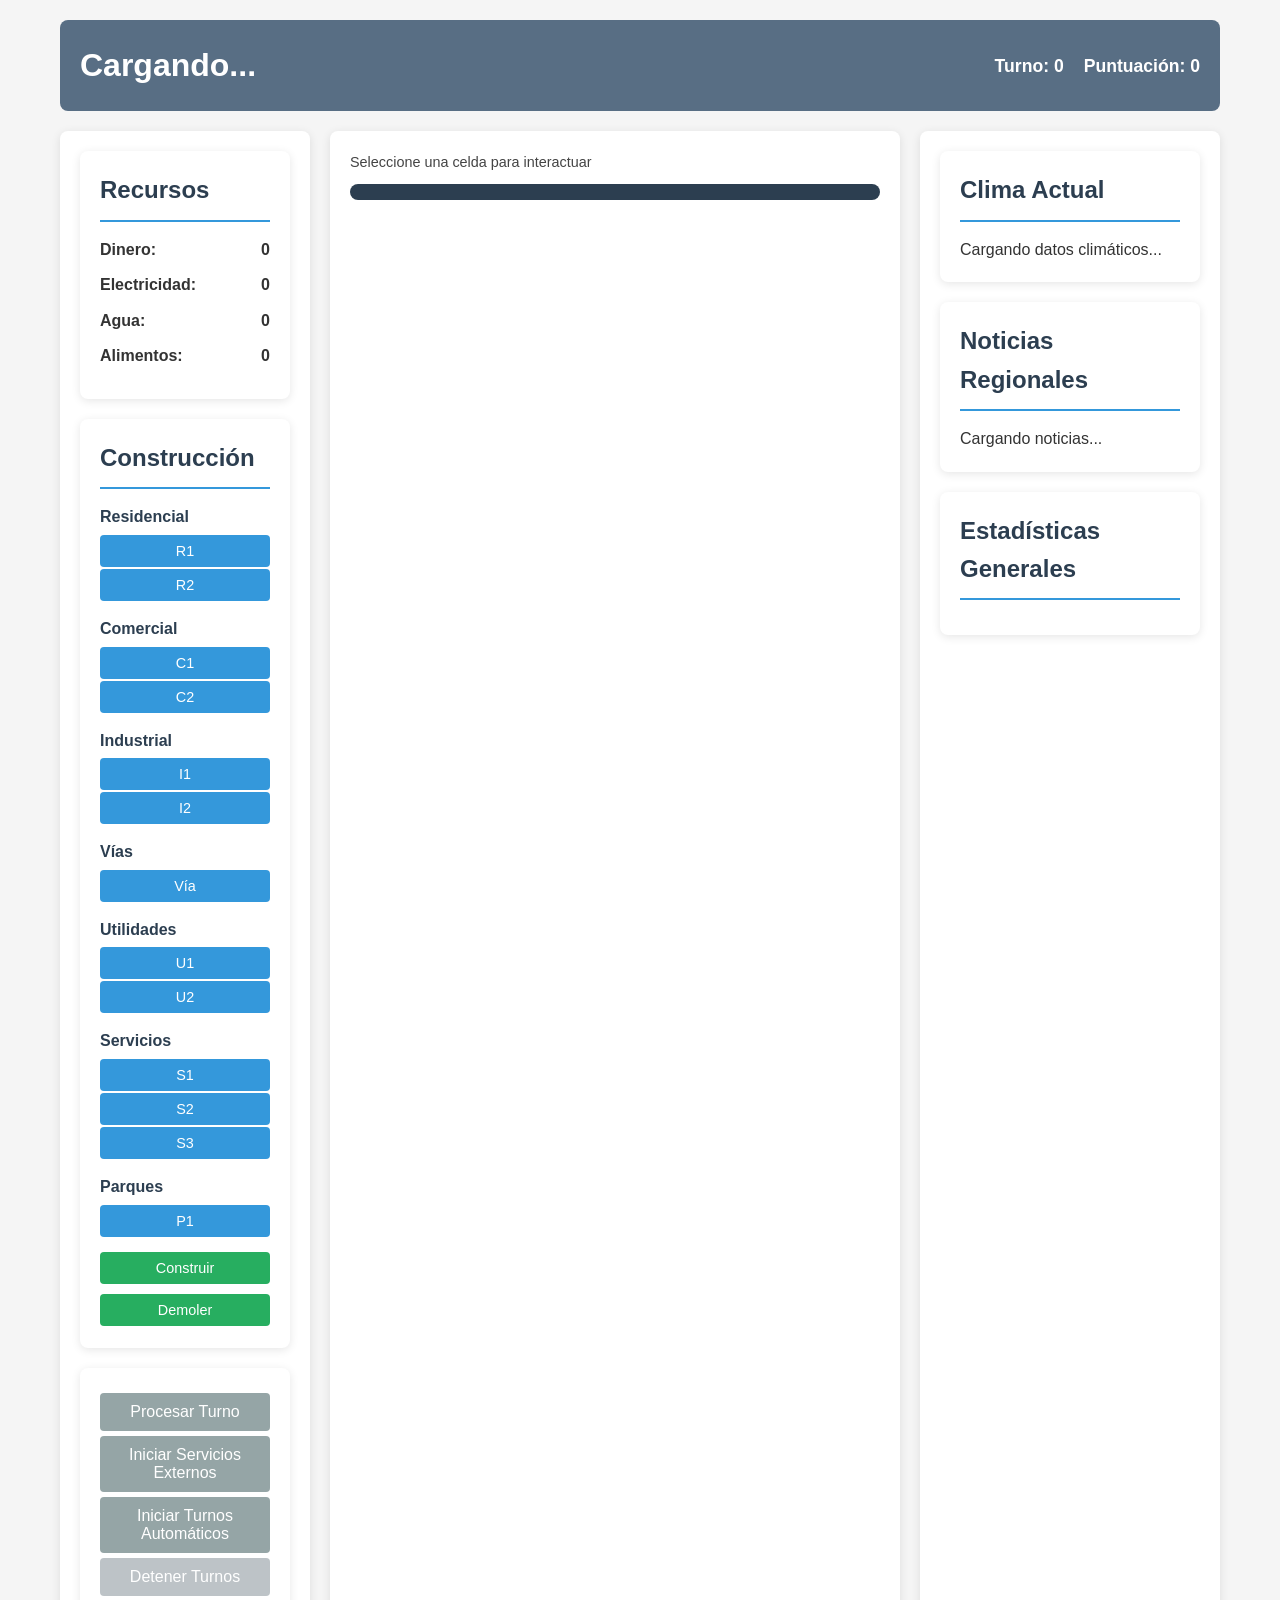
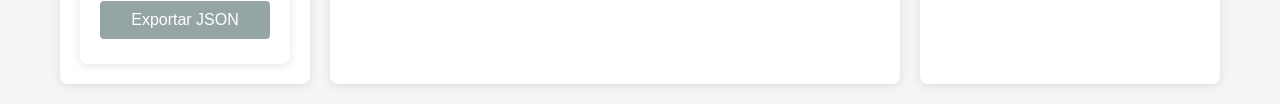
==== presentacion/vistas/index.html @ 26e62f11 "Estructura dde html" ====
<!DOCTYPE html>
<html lang="es">
<head>
    <meta charset="UTF-8">
    <meta name="viewport" content="width=device-width, initial-scale=1.0">
    <title>Simulador de Ciudad</title>
    <link rel="stylesheet" href="../estilos/estilos.css">
</head>
<body>
    <div class="container">
        <header>
            <h1 id="nombre-ciudad">Cargando...</h1>
            <div class="info-general">
                <span id="turno">Turno: 0</span>
                <span id="puntuacion">Puntuación: 0</span>
            </div>
        </header>

        <main class="game-layout">
            <aside class="sidebar-left">
                <section class="recursos-panel">
                    <h2>Recursos</h2>
                    <div id="recursos-contenido">
                        <div class="recurso">
                            <span>Dinero:</span>
                            <span id="dinero">0</span>
                        </div>
                        <div class="recurso">
                            <span>Electricidad:</span>
                            <span id="electricidad">0</span>
                        </div>
                        <div class="recurso">
                            <span>Agua:</span>
                            <span id="agua">0</span>
                        </div>
                        <div class="recurso">
                            <span>Alimentos:</span>
                            <span id="alimentos">0</span>
                        </div>
                    </div>
                </section>

                <section class="construccion-menu">
                    <h2>Construcción</h2>
                    <div class="categoria">
                        <h3>Residencial</h3>
                        <button data-tipo="R1">R1</button>
                        <button data-tipo="R2">R2</button>
                    </div>
                    <div class="categoria">
                        <h3>Comercial</h3>
                        <button data-tipo="C1">C1</button>
                        <button data-tipo="C2">C2</button>
                    </div>
                    <div class="categoria">
                        <h3>Industrial</h3>
                        <button data-tipo="I1">I1</button>
                        <button data-tipo="I2">I2</button>
                    </div>
                    <div class="categoria">
                        <h3>Vías</h3>
                        <button data-tipo="r">Vía</button>
                    </div>
                    <div class="categoria">
                        <h3>Utilidades</h3>
                        <button data-tipo="U1">U1</button>
                        <button data-tipo="U2">U2</button>
                    </div>
                    <div class="categoria">
                        <h3>Servicios</h3>
                        <button data-tipo="S1">S1</button>
                        <button data-tipo="S2">S2</button>
                        <button data-tipo="S3">S3</button>
                    </div>
                    <div class="categoria">
                        <h3>Parques</h3>
                        <button data-tipo="P1">P1</button>
                    </div>
                    <button id="boton-construir">Construir</button>
                    <button id="boton-demoler">Demoler</button>
                </section>

                <section class="controles">
                    <button id="procesar-turno">Procesar Turno</button>
                    <button id="iniciar-servicios">Iniciar Servicios Externos</button>
                    <button id="boton-iniciar-turnos">Iniciar Turnos Automáticos</button>
                    <button id="boton-detener-turnos" disabled>Detener Turnos</button>
                    <button id="boton-exportar">Exportar JSON</button>
                </section>
            </aside>

            <section class="mapa-central">
                <div id="info-celda">Seleccione una celda para interactuar</div>
                <div id="grid-container"></div>
            </section>

            <aside class="sidebar-right">
                <section class="clima-widget">
                    <h2>Clima Actual</h2>
                    <div id="clima-contenido">
                        <p>Cargando datos climáticos...</p>
                    </div>
                </section>

                <section class="noticias-widget">
                    <h2>Noticias Regionales</h2>
                    <div id="noticias-contenido">
                        <p>Cargando noticias...</p>
                    </div>
                </section>

                <section class="estadisticas-widget">
                    <h2>Estadísticas Generales</h2>
                    <div id="estadisticas-contenido">
                        <!-- Se llenará dinámicamente -->
                    </div>
                </section>
            </aside>
        </main>
    </div>

    <script type="module" src="../negocio/app.js"></script>
</body>
</html>
---- presentacion/estilos/estilos.css ----
/* Estilos básicos para la interfaz de la simulación de ciudad */

* {
    margin: 0;
    padding: 0;
    box-sizing: border-box;
}

body {
    font-family: 'Segoe UI', Tahoma, Geneva, Verdana, sans-serif;
    background-color: #f5f5f5;
    color: #333;
    line-height: 1.6;
}

.container {
    max-width: 1200px;
    margin: 0 auto;
    padding: 20px;
}

header {
    background-color: #586e84;
    color: white;
    padding: 20px;
    border-radius: 8px;
    margin-bottom: 20px;
    display: flex;
    justify-content: space-between;
    align-items: center;
}

header h1 {
    font-size: 2em;
}

.info-general {
    display: flex;
    gap: 20px;
}

.info-general span {
    font-size: 1.1em;
    font-weight: bold;
}

.game-layout {
    display: grid;
    grid-template-columns: 250px 1fr 300px;
    gap: 20px;
}

.panel-principal {
    display: grid;
    grid-template-columns: 1fr 1fr;
    gap: 20px;
}

section {
    background-color: white;
    padding: 20px;
    border-radius: 8px;
    box-shadow: 0 2px 10px rgba(0,0,0,0.1);
}

h2 {
    color: #2c3e50;
    margin-bottom: 15px;
    border-bottom: 2px solid #3498db;
    padding-bottom: 10px;
}

.estadisticas, .clima {
    height: fit-content;
}

.noticias {
    grid-column: 1 / -1;
}

.noticia-item {
    border-bottom: 1px solid #eee;
    padding: 10px 0;
    margin-bottom: 10px;
}

.noticia-item:last-child {
    border-bottom: none;
    margin-bottom: 0;
}

.noticia-item h3 {
    color: #2c3e50;
    margin-bottom: 5px;
}

.noticia-item p {
    color: #666;
    font-size: 0.9em;
}

.noticia-item a {
    color: #3498db;
    text-decoration: none;
}

.noticia-item a:hover {
    text-decoration: underline;
}

.controles {
    grid-column: 1 / -1;
    text-align: center;
}

button {
    background-color: #3498db;
    color: white;
    border: none;
    padding: 12px 24px;
    border-radius: 5px;
    cursor: pointer;
    font-size: 1em;
    margin: 0 10px;
    transition: background-color 0.3s;
}

button:hover {
    background-color: #2980b9;
}

button:disabled {
    background-color: #bdc3c7;
    cursor: not-allowed;
}

.recurso {
    display: flex;
    justify-content: space-between;
    margin-bottom: 10px;
}

.recurso span:last-child {
    font-weight: bold;
}

@media (max-width: 768px) {
    .panel-principal {
        grid-template-columns: 1fr;
    }

    header {
        flex-direction: column;
        gap: 10px;
        text-align: center;
    }
}

/* ==================== */
/* Mapa y construcción */
/* ==================== */

.mapa {
    background: #fff;
    padding: 16px;
    border-radius: 8px;
    box-shadow: 0 2px 10px rgba(0, 0, 0, 0.08);
}

.mapa-controles {
    display: flex;
    flex-wrap: wrap;
    gap: 10px;
    align-items: center;
    margin-bottom: 12px;
}

.mapa-controles label {
    font-weight: 600;
}

.mapa-controles select,
.mapa-controles button {
    padding: 8px 10px;
    border-radius: 6px;
    border: 1px solid #ccc;
    background: #fff;
    cursor: pointer;
}

.mapa-controles button:hover {
    background: #f0f0f0;
}

#info-celda {
    margin-bottom: 10px;
    color: #444;
    font-size: 0.9rem;
}

#grid-container {
    display: grid;
    gap: 2px;
    background: #2c3e50;
    padding: 8px;
    border-radius: 8px;
    overflow: auto;
    max-height: 420px;
}

.map-cell {
    width: 24px;
    height: 24px;
    border-radius: 4px;
    cursor: pointer;
    display: flex;
    justify-content: center;
    align-items: center;
    font-size: 0.6rem;
    color: #fff;
    user-select: none;
}

.map-cell--selected {
    outline: 2px solid #ffeb3b;
    box-shadow: 0 0 0 2px rgba(255, 235, 59, 0.6);
}

.map-cell--g { background: #81c784; }
.map-cell--r { background: #757575; }
.map-cell--R1 { background: #4db6ac; }
.map-cell--R2 { background: #26a69a; }
.map-cell--C1 { background: #42a5f5; }
.map-cell--C2 { background: #1e88e5; }
.map-cell--I1 { background: #ffb74d; }
.map-cell--I2 { background: #fb8c00; }
.map-cell--S1 { background: #ab47bc; }
.map-cell--S2 { background: #8e24aa; }
.map-cell--S3 { background: #7e57c2; }
.map-cell--U1 { background: #29b6f6; }
.map-cell--U2 { background: #26c6da; }
.map-cell--P1 { background: #66bb6a; }

/* ==================== */
/* Nuevo Layout de Juego */
/* ==================== */

.game-layout {
    display: grid;
    grid-template-columns: 250px 1fr 300px;
    gap: 20px;
}

.sidebar-left, .sidebar-right, .mapa-central {
    background-color: white;
    padding: 20px;
    border-radius: 8px;
    box-shadow: 0 2px 10px rgba(0,0,0,0.1);
}

.sidebar-left section, .sidebar-right section {
    margin-bottom: 20px;
}

.sidebar-left section:last-child, .sidebar-right section:last-child {
    margin-bottom: 0;
}

/* Recursos */
.recurso {
    display: flex;
    justify-content: space-between;
    margin-bottom: 10px;
    font-weight: bold;
}

/* Menú de Construcción */
.construccion-menu .categoria {
    margin-bottom: 15px;
}

.construccion-menu .categoria h3 {
    margin-bottom: 5px;
    font-size: 1em;
    color: #2c3e50;
}

.construccion-menu button {
    display: block;
    width: 100%;
    margin: 2px 0;
    padding: 8px;
    background: #3498db;
    color: white;
    border: none;
    border-radius: 4px;
    cursor: pointer;
    font-size: 0.9em;
}

.construccion-menu button:hover {
    background: #2980b9;
}

.construccion-menu #boton-construir, .construccion-menu #boton-demoler {
    margin-top: 10px;
    background: #27ae60;
}

.construccion-menu #boton-construir:hover, .construccion-menu #boton-demoler:hover {
    background: #229954;
}

/* Controles */
.controles button {
    display: block;
    width: 100%;
    margin: 5px 0;
    padding: 10px;
    background: #95a5a6;
    color: white;
    border: none;
    border-radius: 4px;
    cursor: pointer;
}

.controles button:hover {
    background: #7f8c8d;
}

.controles button:disabled {
    background: #bdc3c7;
    cursor: not-allowed;
}
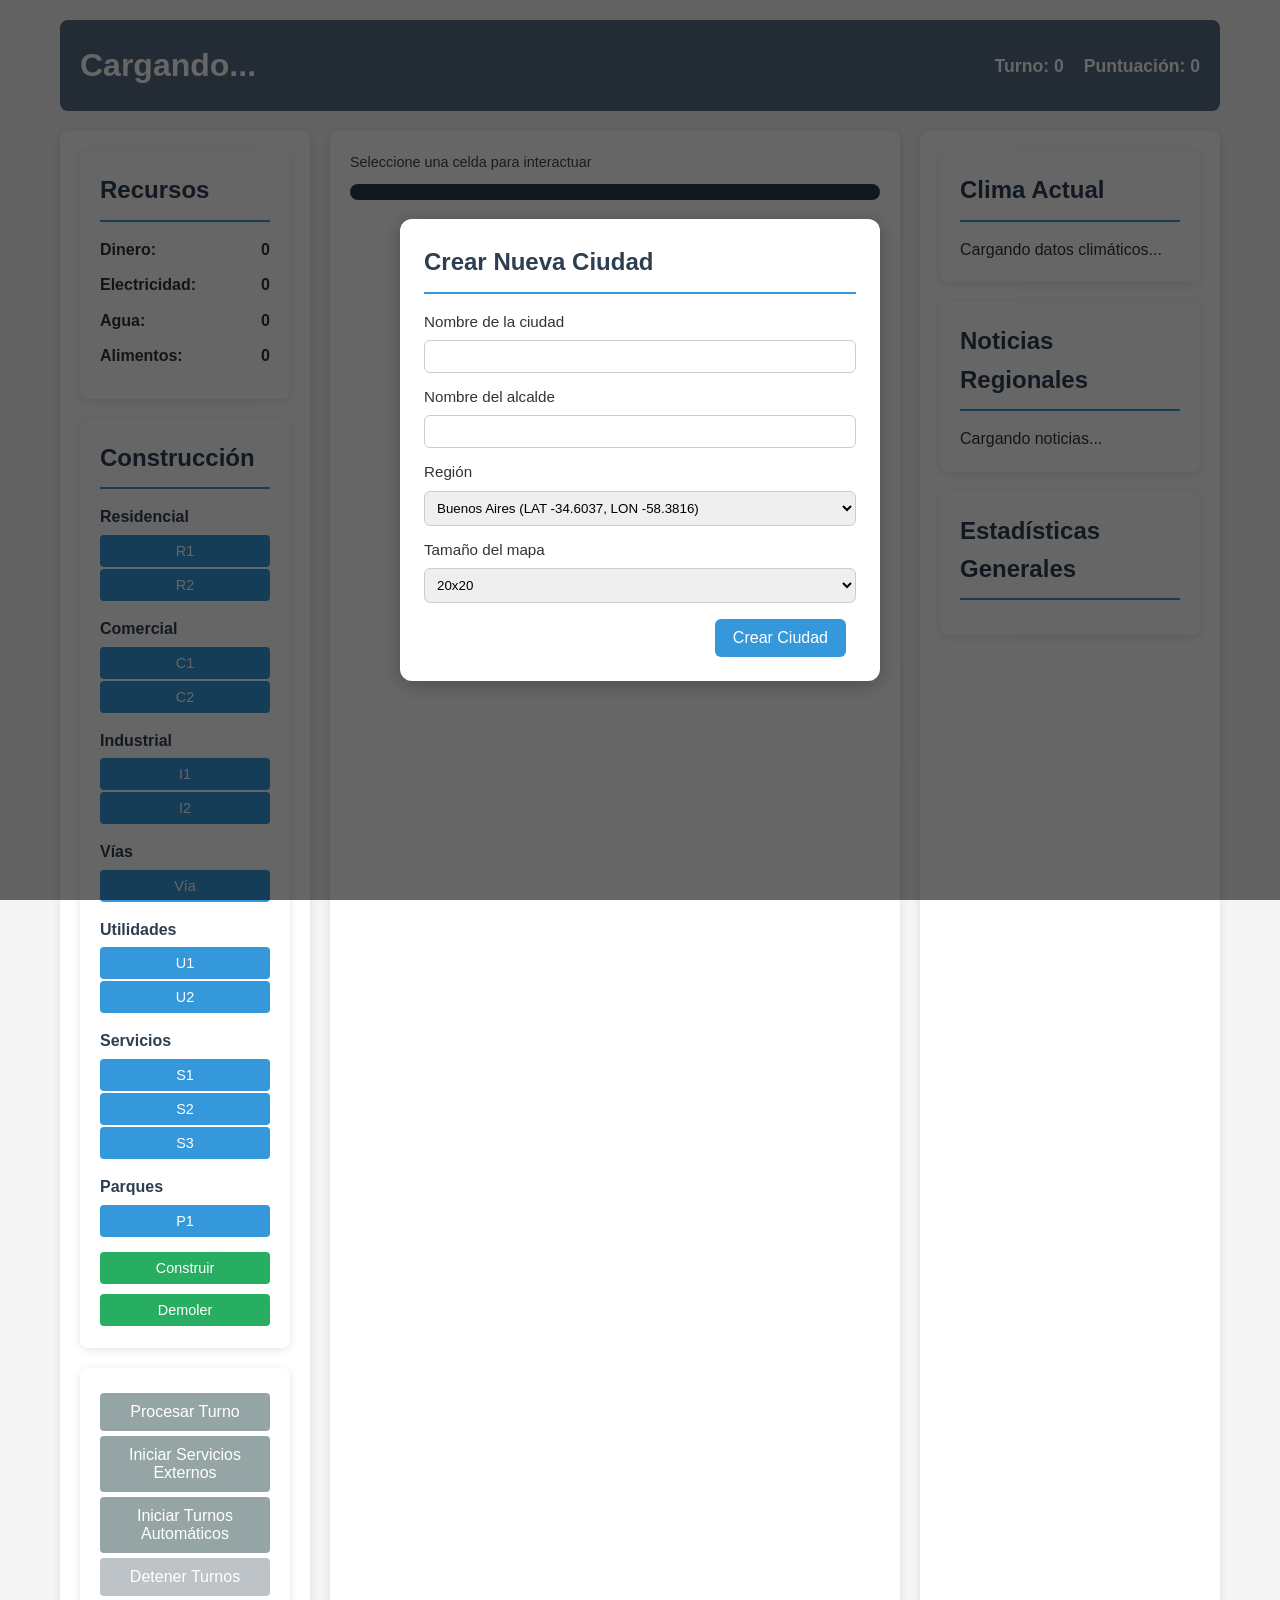
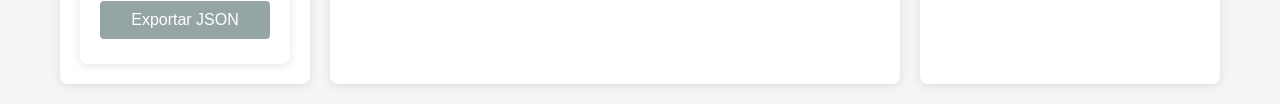
==== commit c0f21c57: "implementar vista principal, controlador de UI y creación de ciudad (modal)" ====
--- a/presentacion/vistas/index.html
+++ b/presentacion/vistas/index.html
@@ -8,12 +8,72 @@
 </head>
 <body>
     <div class="container">
+        <div id="new-city-modal" class="modal hidden">
+            <div class="modal-content">
+                <h2>Crear Nueva Ciudad</h2>
+                <form id="new-city-form">
+                    <label>
+                        Nombre de la ciudad
+                        <input id="input-ciudad" type="text" maxlength="50" required />
+                    </label>
+                    <label>
+                        Nombre del alcalde
+                        <input id="input-alcalde" type="text" maxlength="50" required />
+                    </label>
+                    <label>
+                        Región
+                        <select id="input-region" required>
+                            <option value="buenosaires" selected>Buenos Aires (LAT -34.6037, LON -58.3816)</option>
+                            <option value="mexico">Ciudad de México (LAT 19.4326, LON -99.1332)</option>
+                            <option value="madrid">Madrid (LAT 40.4168, LON -3.7038)</option>
+                            <option value="custom">Personalizada (lat/lon)</option>
+                        </select>
+                    </label>
+                    <div id="region-custom" class="hidden">
+                        <label>
+                            Latitud
+                            <input id="input-lat" type="number" step="0.0001" value="0" />
+                        </label>
+                        <label>
+                            Longitud
+                            <input id="input-lon" type="number" step="0.0001" value="0" />
+                        </label>
+                    </div>
+                    <label>
+                        Tamaño del mapa
+                        <select id="input-tamano" required>
+                            <option value="15">15x15</option>
+                            <option value="16">16x16</option>
+                            <option value="17">17x17</option>
+                            <option value="18">18x18</option>
+                            <option value="19">19x19</option>
+                            <option value="20" selected>20x20</option>
+                            <option value="21">21x21</option>
+                            <option value="22">22x22</option>
+                            <option value="23">23x23</option>
+                            <option value="24">24x24</option>
+                            <option value="25">25x25</option>
+                            <option value="26">26x26</option>
+                            <option value="27">27x27</option>
+                            <option value="28">28x28</option>
+                            <option value="29">29x29</option>
+                            <option value="30">30x30</option>
+                        </select>
+                    </label>
+                    <div class="modal-actions">
+                        <button type="submit">Crear Ciudad</button>
+                    </div>
+                </form>
+            </div>
+        </div>
+
         <header>
             <h1 id="nombre-ciudad">Cargando...</h1>
             <div class="info-general">
                 <span id="turno">Turno: 0</span>
                 <span id="puntuacion">Puntuación: 0</span>
             </div>
+            <button id="toggle-recursos" class="mob-only" type="button">Recursos</button>
         </header>
 
         <main class="game-layout">
@@ -119,6 +179,6 @@
         </main>
     </div>
 
-    <script type="module" src="../negocio/app.js"></script>
+    <script type="module" src="../../negocio/app.js"></script>
 </body>
 </html>
--- a/presentacion/estilos/estilos.css
+++ b/presentacion/estilos/estilos.css
@@ -13,10 +13,80 @@
     line-height: 1.6;
 }
 
+/* Modal de creación de ciudad */
+.modal {
+    position: fixed;
+    inset: 0;
+    background: rgba(0, 0, 0, 0.6);
+    display: flex;
+    align-items: center;
+    justify-content: center;
+    z-index: 2000;
+}
+
+.modal.hidden {
+    display: none;
+}
+
+.modal-content {
+    width: min(480px, 90%);
+    background: white;
+    padding: 24px;
+    border-radius: 12px;
+    box-shadow: 0 4px 20px rgba(0, 0, 0, 0.25);
+}
+
+.modal-content h2 {
+    margin-bottom: 16px;
+    font-size: 1.5rem;
+}
+
+.modal-content label {
+    display: block;
+    margin-bottom: 12px;
+    font-size: 0.95rem;
+}
+
+.modal-content input,
+.modal-content select {
+    width: 100%;
+    margin-top: 6px;
+    padding: 8px;
+    border: 1px solid #ccc;
+    border-radius: 6px;
+}
+
+.modal-actions {
+    display: flex;
+    justify-content: flex-end;
+    margin-top: 16px;
+}
+
+.modal-actions button {
+    padding: 10px 18px;
+    border: none;
+    border-radius: 6px;
+    background: #3498db;
+    color: #fff;
+    cursor: pointer;
+}
+
+.modal-actions button:hover {
+    background: #2980b9;
+}
+
+.hidden {
+    display: none !important;
+}
+
 .container {
     max-width: 1200px;
     margin: 0 auto;
     padding: 20px;
+}
+
+.mob-only {
+    display: none;
 }
 
 header {
@@ -298,6 +368,130 @@
     font-size: 0.9em;
 }
 
+/* ==================== */
+/* Diseño Responsivo */
+/* ==================== */
+
+/* Tablet (768px - 1024px): Layout de dos columnas (Mapa 70%, Sidebar 30%) */
+@media (max-width: 1024px) and (min-width: 769px) {
+    .game-layout {
+        grid-template-columns: 70% 30%;
+    }
+    .sidebar-left {
+        display: none; /* Ocultar sidebar izquierdo en tablet */
+    }
+}
+
+/* Móvil (< 768px): Mapa al 100% de ancho, menús de construcción como pestañas inferiores y panel de recursos colapsable */
+@media (max-width: 768px) {
+    .container {
+        padding: 10px;
+    }
+    header {
+        padding: 10px;
+    }
+
+    /* Botón para mostrar recursos en móvil */
+    .mob-only {
+        display: inline-block;
+        margin-top: 10px;
+        padding: 8px 12px;
+        background: #3498db;
+        color: white;
+        border: none;
+        border-radius: 5px;
+        cursor: pointer;
+        font-size: 0.9em;
+    }
+
+    .game-layout {
+        grid-template-columns: 1fr;
+        gap: 10px;
+    }
+    .sidebar-left, .sidebar-right {
+        display: none; /* Ocultar sidebars en móvil */
+    }
+    .mapa-central {
+        order: 2; /* Mapa en medio */
+    }
+    /* Panel de recursos colapsable en la parte superior */
+    .recursos-panel {
+        position: fixed;
+        top: 0;
+        left: 0;
+        right: 0;
+        background: white;
+        padding: 10px;
+        box-shadow: 0 2px 10px rgba(0,0,0,0.1);
+        z-index: 1000;
+        display: none; /* Por defecto oculto, JS lo mostrará */
+    }
+    .recursos-panel.show {
+        display: block;
+    }
+    /* Menú de construcción como pestañas inferiores */
+    .construccion-menu {
+        position: fixed;
+        bottom: 0;
+        left: 0;
+        right: 0;
+        background: white;
+        padding: 10px;
+        box-shadow: 0 -2px 10px rgba(0,0,0,0.1);
+        z-index: 1000;
+        display: none;
+        flex-wrap: wrap;
+        gap: 5px;
+        transition: transform 0.2s ease, opacity 0.2s ease;
+        opacity: 0;
+        transform: translateY(100%);
+    }
+
+    .construccion-menu.open {
+        display: flex;
+        opacity: 1;
+        transform: translateY(0);
+    }
+
+    .construccion-menu button.selected {
+        border: 2px solid #2c3e50;
+        background: #2c3e50;
+    }
+    .construccion-menu .categoria {
+        flex: 1;
+        min-width: 120px;
+    }
+    .construccion-menu .categoria h3 {
+        display: none; /* Ocultar títulos en móvil */
+    }
+    .construccion-menu button {
+        width: 100%;
+        padding: 6px;
+        font-size: 0.8em;
+    }
+    /* Ajustar mapa para espacio */
+    .mapa-central {
+        margin-top: 60px; /* Espacio para panel recursos */
+        margin-bottom: 100px; /* Espacio para tabs */
+    }
+}
+
+/* ==================== */
+/* Colores Dinámicos para Dinero */
+/* ==================== */
+
+.recurso.dinero-verde span:last-child {
+    color: green;
+}
+
+.recurso.dinero-amarillo span:last-child {
+    color: orange;
+}
+
+.recurso.dinero-rojo span:last-child {
+    color: red;
+}
+
 .construccion-menu button:hover {
     background: #2980b9;
 }
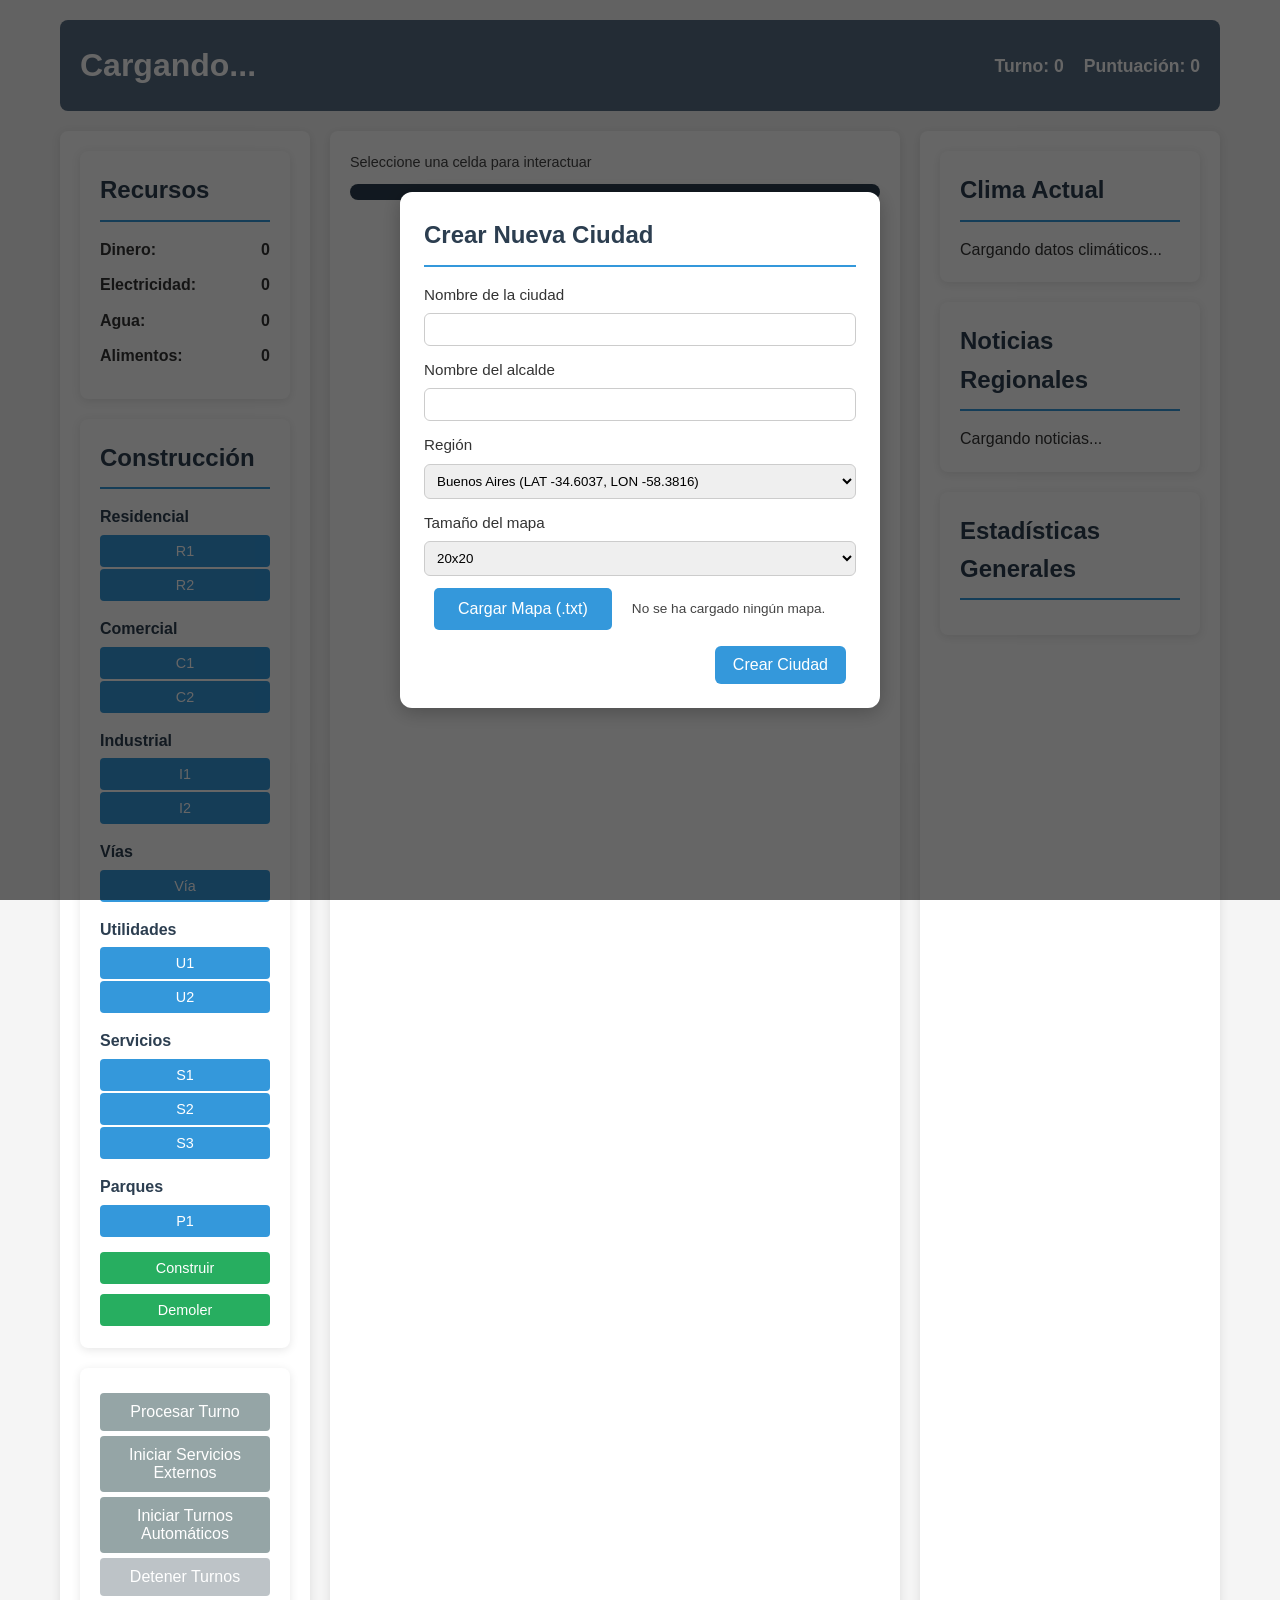
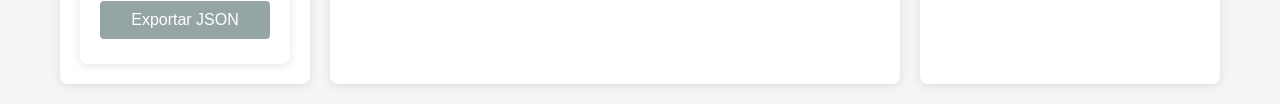
==== commit 65547a94: "validaciones" ====
--- a/presentacion/vistas/index.html
+++ b/presentacion/vistas/index.html
@@ -60,6 +60,11 @@
                             <option value="30">30x30</option>
                         </select>
                     </label>
+                    <div class="mapa-carga">
+                        <button type="button" id="boton-cargar-mapa">Cargar Mapa (.txt)</button>
+                        <input id="input-mapa-archivo" type="file" accept=".txt" style="display:none" />
+                        <div id="estado-mapa" class="estado-mapa">No se ha cargado ningún mapa.</div>
+                    </div>
                     <div class="modal-actions">
                         <button type="submit">Crear Ciudad</button>
                     </div>
--- a/presentacion/estilos/estilos.css
+++ b/presentacion/estilos/estilos.css
@@ -45,6 +45,22 @@
     display: block;
     margin-bottom: 12px;
     font-size: 0.95rem;
+}
+
+.mapa-carga {
+    display: flex;
+    align-items: center;
+    gap: 10px;
+    margin-top: 12px;
+}
+
+.estado-mapa {
+    font-size: 0.85rem;
+    color: #444;
+}
+
+.estado-mapa.error {
+    color: #c0392b;
 }
 
 .modal-content input,
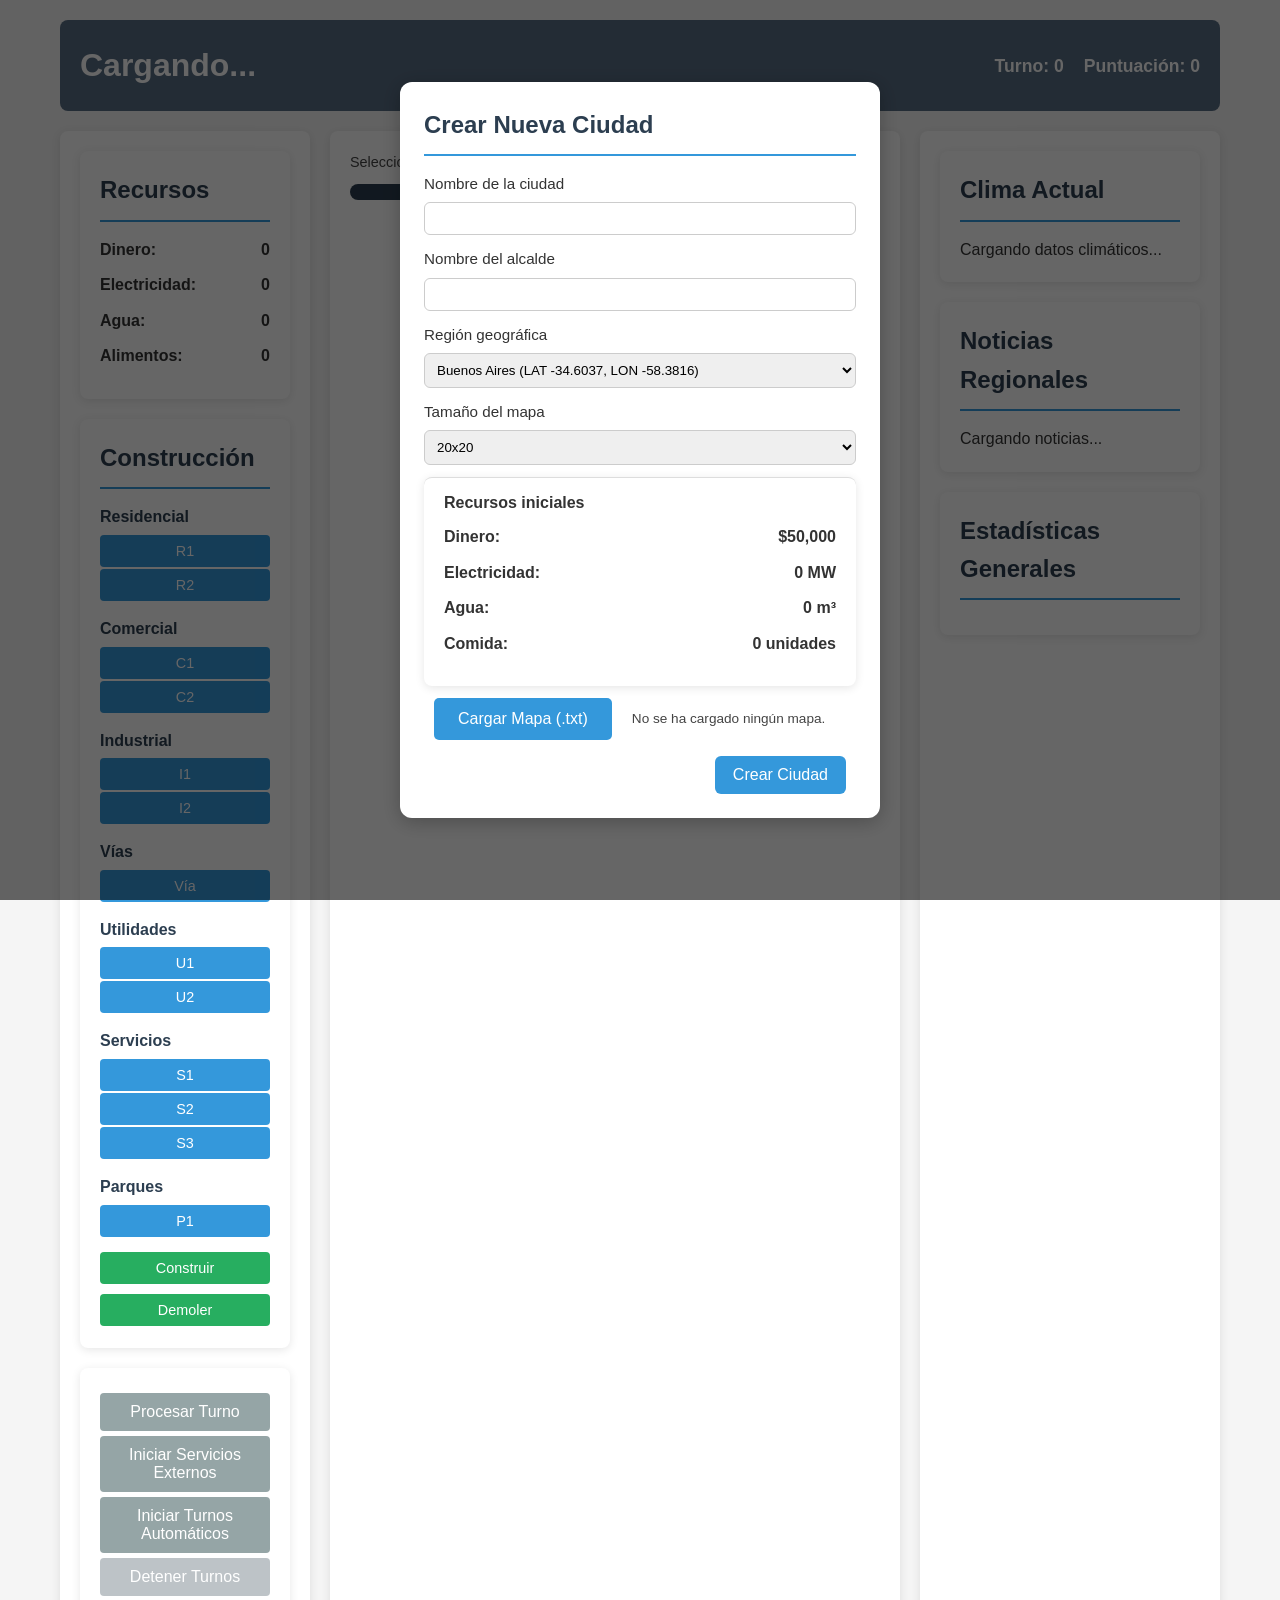
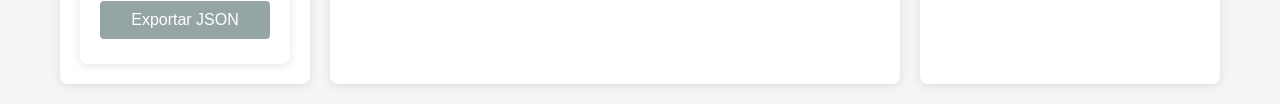
==== commit a61b4c60: "para registrar datos" ====
--- a/presentacion/vistas/index.html
+++ b/presentacion/vistas/index.html
@@ -21,14 +21,36 @@
                         <input id="input-alcalde" type="text" maxlength="50" required />
                     </label>
                     <label>
-                        Región
+                        Región geográfica
                         <select id="input-region" required>
                             <option value="buenosaires" selected>Buenos Aires (LAT -34.6037, LON -58.3816)</option>
                             <option value="mexico">Ciudad de México (LAT 19.4326, LON -99.1332)</option>
                             <option value="madrid">Madrid (LAT 40.4168, LON -3.7038)</option>
-                            <option value="custom">Personalizada (lat/lon)</option>
+                            <option value="colombia">Colombia (seleccionar departamento/municipio)</option>
+                            <option value="custom">Ingresar coordenadas</option>
                         </select>
                     </label>
+
+                    <div id="region-colombia" class="hidden">
+                        <div class="region-grid">
+                            <label>
+                                Departamento
+                                <select id="input-departamento">
+                                    <option value="">Selecciona departamento</option>
+                                    <option value="Cundinamarca">Cundinamarca</option>
+                                    <option value="Antioquia">Antioquia</option>
+                                    <option value="Valle del Cauca">Valle del Cauca</option>
+                                </select>
+                            </label>
+                            <label>
+                                Municipio
+                                <select id="input-municipio">
+                                    <option value="">Selecciona municipio</option>
+                                </select>
+                            </label>
+                        </div>
+                    </div>
+
                     <div id="region-custom" class="hidden">
                         <label>
                             Latitud
@@ -60,6 +82,14 @@
                             <option value="30">30x30</option>
                         </select>
                     </label>
+
+                    <section class="recursos-iniciales">
+                        <h3>Recursos iniciales</h3>
+                        <div class="recurso"><span>Dinero:</span><span>$50,000</span></div>
+                        <div class="recurso"><span>Electricidad:</span><span>0 MW</span></div>
+                        <div class="recurso"><span>Agua:</span><span>0 m³</span></div>
+                        <div class="recurso"><span>Comida:</span><span>0 unidades</span></div>
+                    </section>
                     <div class="mapa-carga">
                         <button type="button" id="boton-cargar-mapa">Cargar Mapa (.txt)</button>
                         <input id="input-mapa-archivo" type="file" accept=".txt" style="display:none" />
--- a/presentacion/estilos/estilos.css
+++ b/presentacion/estilos/estilos.css
@@ -70,6 +70,24 @@
     padding: 8px;
     border: 1px solid #ccc;
     border-radius: 6px;
+}
+
+.region-grid {
+    display: grid;
+    grid-template-columns: 1fr 1fr;
+    gap: 10px;
+    margin-bottom: 12px;
+}
+
+.recursos-iniciales {
+    margin-top: 12px;
+    border-top: 1px solid #ddd;
+    padding-top: 12px;
+}
+
+.recursos-iniciales h3 {
+    font-size: 1rem;
+    margin-bottom: 8px;
 }
 
 .modal-actions {
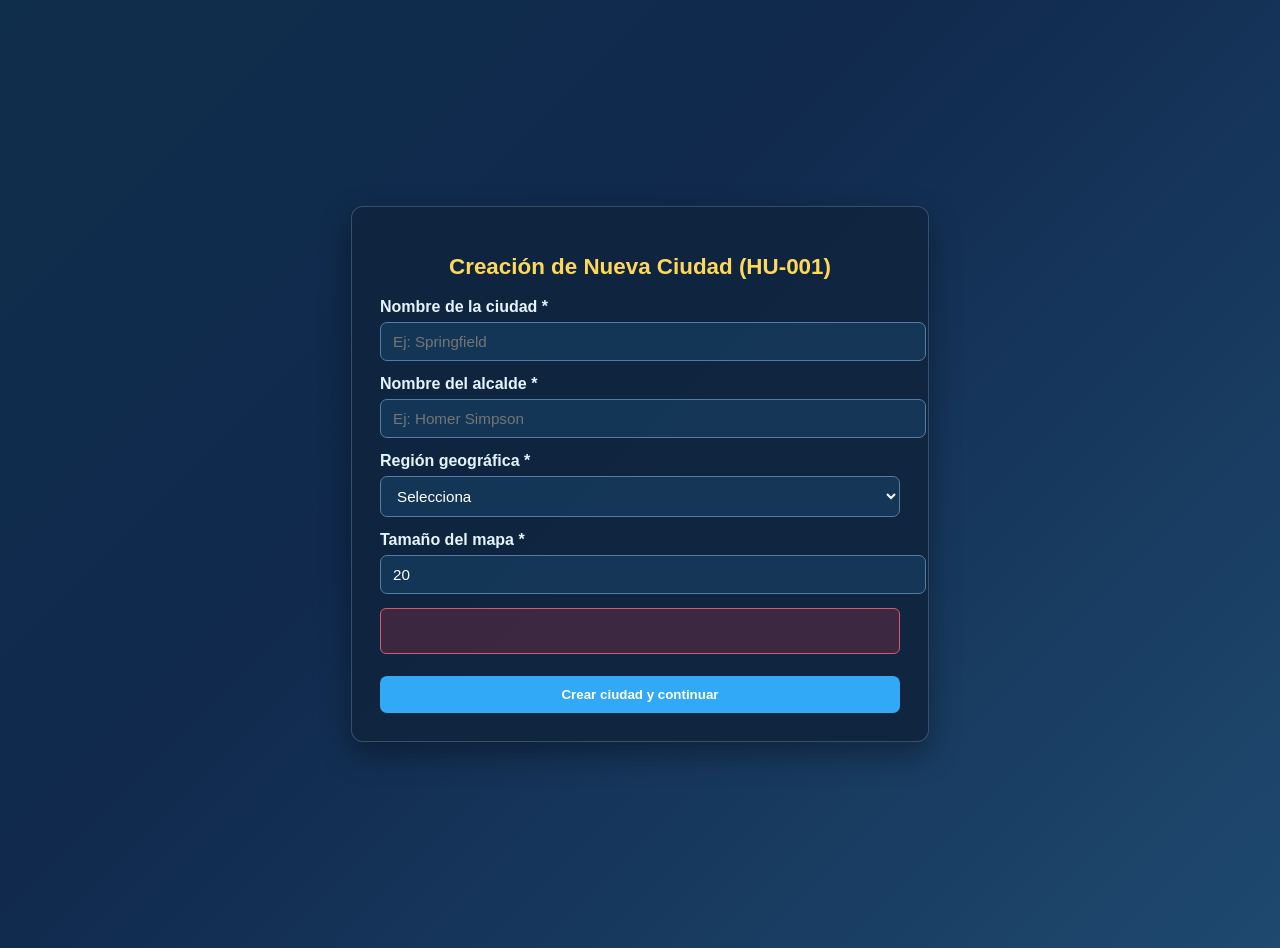
==== commit daf40444: "formulario de configuración inicial" ====
--- a/presentacion/vistas/index.html
+++ b/presentacion/vistas/index.html
@@ -1,219 +1,45 @@
 <!DOCTYPE html>
 <html lang="es">
 <head>
-    <meta charset="UTF-8">
-    <meta name="viewport" content="width=device-width, initial-scale=1.0">
-    <title>Simulador de Ciudad</title>
-    <link rel="stylesheet" href="../estilos/estilos.css">
+    <meta charset="UTF-8" />
+    <meta name="viewport" content="width=device-width, initial-scale=1.0" />
+    <title>Configuración Inicial - Ciudad Virtual</title>
+    <link rel="stylesheet" href="../estilos/setup.css" />
 </head>
 <body>
-    <div class="container">
-        <div id="new-city-modal" class="modal hidden">
-            <div class="modal-content">
-                <h2>Crear Nueva Ciudad</h2>
-                <form id="new-city-form">
-                    <label>
-                        Nombre de la ciudad
-                        <input id="input-ciudad" type="text" maxlength="50" required />
-                    </label>
-                    <label>
-                        Nombre del alcalde
-                        <input id="input-alcalde" type="text" maxlength="50" required />
-                    </label>
-                    <label>
-                        Región geográfica
-                        <select id="input-region" required>
-                            <option value="buenosaires" selected>Buenos Aires (LAT -34.6037, LON -58.3816)</option>
-                            <option value="mexico">Ciudad de México (LAT 19.4326, LON -99.1332)</option>
-                            <option value="madrid">Madrid (LAT 40.4168, LON -3.7038)</option>
-                            <option value="colombia">Colombia (seleccionar departamento/municipio)</option>
-                            <option value="custom">Ingresar coordenadas</option>
-                        </select>
-                    </label>
+    <main class="setup-container">
+        <section class="setup-card">
+            <h1>Creación de Nueva Ciudad (HU-001)</h1>
+            <form id="setup-form">
+                <label>
+                    Nombre de la ciudad *
+                    <input id="nombre-ciudad" type="text" maxlength="50" placeholder="Ej: Springfield" required />
+                </label>
+                <label>
+                    Nombre del alcalde *
+                    <input id="nombre-alcalde" type="text" maxlength="50" placeholder="Ej: Homer Simpson" required />
+                </label>
+                <label>
+                    Región geográfica *
+                    <select id="region" required>
+                        <option value="">Selecciona</option>
+                        <option value="Bogotá">Bogotá</option>
+                        <option value="Medellín">Medellín</option>
+                        <option value="Cali">Cali</option>
+                    </select>
+                </label>
+                <label>
+                    Tamaño del mapa *
+                    <input id="tamano-mapa" type="number" min="15" max="30" value="20" required />
+                </label>
 
-                    <div id="region-colombia" class="hidden">
-                        <div class="region-grid">
-                            <label>
-                                Departamento
-                                <select id="input-departamento">
-                                    <option value="">Selecciona departamento</option>
-                                    <option value="Cundinamarca">Cundinamarca</option>
-                                    <option value="Antioquia">Antioquia</option>
-                                    <option value="Valle del Cauca">Valle del Cauca</option>
-                                </select>
-                            </label>
-                            <label>
-                                Municipio
-                                <select id="input-municipio">
-                                    <option value="">Selecciona municipio</option>
-                                </select>
-                            </label>
-                        </div>
-                    </div>
+                <div class="helper-text" id="error-msg" aria-live="polite"></div>
 
-                    <div id="region-custom" class="hidden">
-                        <label>
-                            Latitud
-                            <input id="input-lat" type="number" step="0.0001" value="0" />
-                        </label>
-                        <label>
-                            Longitud
-                            <input id="input-lon" type="number" step="0.0001" value="0" />
-                        </label>
-                    </div>
-                    <label>
-                        Tamaño del mapa
-                        <select id="input-tamano" required>
-                            <option value="15">15x15</option>
-                            <option value="16">16x16</option>
-                            <option value="17">17x17</option>
-                            <option value="18">18x18</option>
-                            <option value="19">19x19</option>
-                            <option value="20" selected>20x20</option>
-                            <option value="21">21x21</option>
-                            <option value="22">22x22</option>
-                            <option value="23">23x23</option>
-                            <option value="24">24x24</option>
-                            <option value="25">25x25</option>
-                            <option value="26">26x26</option>
-                            <option value="27">27x27</option>
-                            <option value="28">28x28</option>
-                            <option value="29">29x29</option>
-                            <option value="30">30x30</option>
-                        </select>
-                    </label>
+                <button type="submit">Crear ciudad y continuar</button>
+            </form>
+        </section>
+    </main>
 
-                    <section class="recursos-iniciales">
-                        <h3>Recursos iniciales</h3>
-                        <div class="recurso"><span>Dinero:</span><span>$50,000</span></div>
-                        <div class="recurso"><span>Electricidad:</span><span>0 MW</span></div>
-                        <div class="recurso"><span>Agua:</span><span>0 m³</span></div>
-                        <div class="recurso"><span>Comida:</span><span>0 unidades</span></div>
-                    </section>
-                    <div class="mapa-carga">
-                        <button type="button" id="boton-cargar-mapa">Cargar Mapa (.txt)</button>
-                        <input id="input-mapa-archivo" type="file" accept=".txt" style="display:none" />
-                        <div id="estado-mapa" class="estado-mapa">No se ha cargado ningún mapa.</div>
-                    </div>
-                    <div class="modal-actions">
-                        <button type="submit">Crear Ciudad</button>
-                    </div>
-                </form>
-            </div>
-        </div>
-
-        <header>
-            <h1 id="nombre-ciudad">Cargando...</h1>
-            <div class="info-general">
-                <span id="turno">Turno: 0</span>
-                <span id="puntuacion">Puntuación: 0</span>
-            </div>
-            <button id="toggle-recursos" class="mob-only" type="button">Recursos</button>
-        </header>
-
-        <main class="game-layout">
-            <aside class="sidebar-left">
-                <section class="recursos-panel">
-                    <h2>Recursos</h2>
-                    <div id="recursos-contenido">
-                        <div class="recurso">
-                            <span>Dinero:</span>
-                            <span id="dinero">0</span>
-                        </div>
-                        <div class="recurso">
-                            <span>Electricidad:</span>
-                            <span id="electricidad">0</span>
-                        </div>
-                        <div class="recurso">
-                            <span>Agua:</span>
-                            <span id="agua">0</span>
-                        </div>
-                        <div class="recurso">
-                            <span>Alimentos:</span>
-                            <span id="alimentos">0</span>
-                        </div>
-                    </div>
-                </section>
-
-                <section class="construccion-menu">
-                    <h2>Construcción</h2>
-                    <div class="categoria">
-                        <h3>Residencial</h3>
-                        <button data-tipo="R1">R1</button>
-                        <button data-tipo="R2">R2</button>
-                    </div>
-                    <div class="categoria">
-                        <h3>Comercial</h3>
-                        <button data-tipo="C1">C1</button>
-                        <button data-tipo="C2">C2</button>
-                    </div>
-                    <div class="categoria">
-                        <h3>Industrial</h3>
-                        <button data-tipo="I1">I1</button>
-                        <button data-tipo="I2">I2</button>
-                    </div>
-                    <div class="categoria">
-                        <h3>Vías</h3>
-                        <button data-tipo="r">Vía</button>
-                    </div>
-                    <div class="categoria">
-                        <h3>Utilidades</h3>
-                        <button data-tipo="U1">U1</button>
-                        <button data-tipo="U2">U2</button>
-                    </div>
-                    <div class="categoria">
-                        <h3>Servicios</h3>
-                        <button data-tipo="S1">S1</button>
-                        <button data-tipo="S2">S2</button>
-                        <button data-tipo="S3">S3</button>
-                    </div>
-                    <div class="categoria">
-                        <h3>Parques</h3>
-                        <button data-tipo="P1">P1</button>
-                    </div>
-                    <button id="boton-construir">Construir</button>
-                    <button id="boton-demoler">Demoler</button>
-                </section>
-
-                <section class="controles">
-                    <button id="procesar-turno">Procesar Turno</button>
-                    <button id="iniciar-servicios">Iniciar Servicios Externos</button>
-                    <button id="boton-iniciar-turnos">Iniciar Turnos Automáticos</button>
-                    <button id="boton-detener-turnos" disabled>Detener Turnos</button>
-                    <button id="boton-exportar">Exportar JSON</button>
-                </section>
-            </aside>
-
-            <section class="mapa-central">
-                <div id="info-celda">Seleccione una celda para interactuar</div>
-                <div id="grid-container"></div>
-            </section>
-
-            <aside class="sidebar-right">
-                <section class="clima-widget">
-                    <h2>Clima Actual</h2>
-                    <div id="clima-contenido">
-                        <p>Cargando datos climáticos...</p>
-                    </div>
-                </section>
-
-                <section class="noticias-widget">
-                    <h2>Noticias Regionales</h2>
-                    <div id="noticias-contenido">
-                        <p>Cargando noticias...</p>
-                    </div>
-                </section>
-
-                <section class="estadisticas-widget">
-                    <h2>Estadísticas Generales</h2>
-                    <div id="estadisticas-contenido">
-                        <!-- Se llenará dinámicamente -->
-                    </div>
-                </section>
-            </aside>
-        </main>
-    </div>
-
-    <script type="module" src="../../negocio/app.js"></script>
+    <script type="module" src="setupController.js"></script>
 </body>
-</html>+</html>
--- a/presentacion/estilos/setup.css
+++ b/presentacion/estilos/setup.css
@@ -0,0 +1,79 @@
+body {
+    margin: 0;
+    font-family: 'Segoe UI', Tahoma, Geneva, Verdana, sans-serif;
+    background: linear-gradient(135deg, #0f2e4b 0%, #10294d 40%, #1f496f 100%);
+    color: #f8f8f8;
+}
+
+.setup-container {
+    min-height: 100vh;
+    display: flex;
+    justify-content: center;
+    align-items: center;
+    padding: 24px;
+}
+
+.setup-card {
+    width: min(520px, 90%);
+    background: rgba(16, 37, 63, 0.95);
+    border-radius: 12px;
+    box-shadow: 0 12px 30px rgba(0, 0, 0, 0.35);
+    border: 1px solid rgba(177, 211, 234, 0.25);
+    padding: 28px;
+}
+
+.setup-card h1 {
+    font-size: 1.4rem;
+    margin-bottom: 18px;
+    text-align: center;
+    color: #ffd85b;
+}
+
+.setup-card form {
+    display: grid;
+    gap: 14px;
+}
+
+.setup-card label {
+    display: grid;
+    gap: 6px;
+    color: #e5f4ff;
+    font-weight: 600;
+}
+
+.setup-card input,
+.setup-card select {
+    width: 100%;
+    border-radius: 7px;
+    border: 1px solid #507ea6;
+    background: rgba(22, 56, 89, 0.9);
+    color: #fff;
+    padding: 10px 12px;
+    font-size: 0.95rem;
+}
+
+.setup-card button {
+    margin-top: 8px;
+    padding: 11px;
+    border: none;
+    border-radius: 7px;
+    background: #31a9f6;
+    color: white;
+    font-weight: 700;
+    cursor: pointer;
+    transition: all 0.2s ease;
+}
+
+.setup-card button:hover {
+    background: #2091d9;
+}
+
+.helper-text {
+    color: #ffdede;
+    background: rgba(190, 48, 67, 0.25);
+    border: 1px solid #d45a71;
+    border-radius: 6px;
+    padding: 8px;
+    font-size: 0.9rem;
+    min-height: 28px;
+}
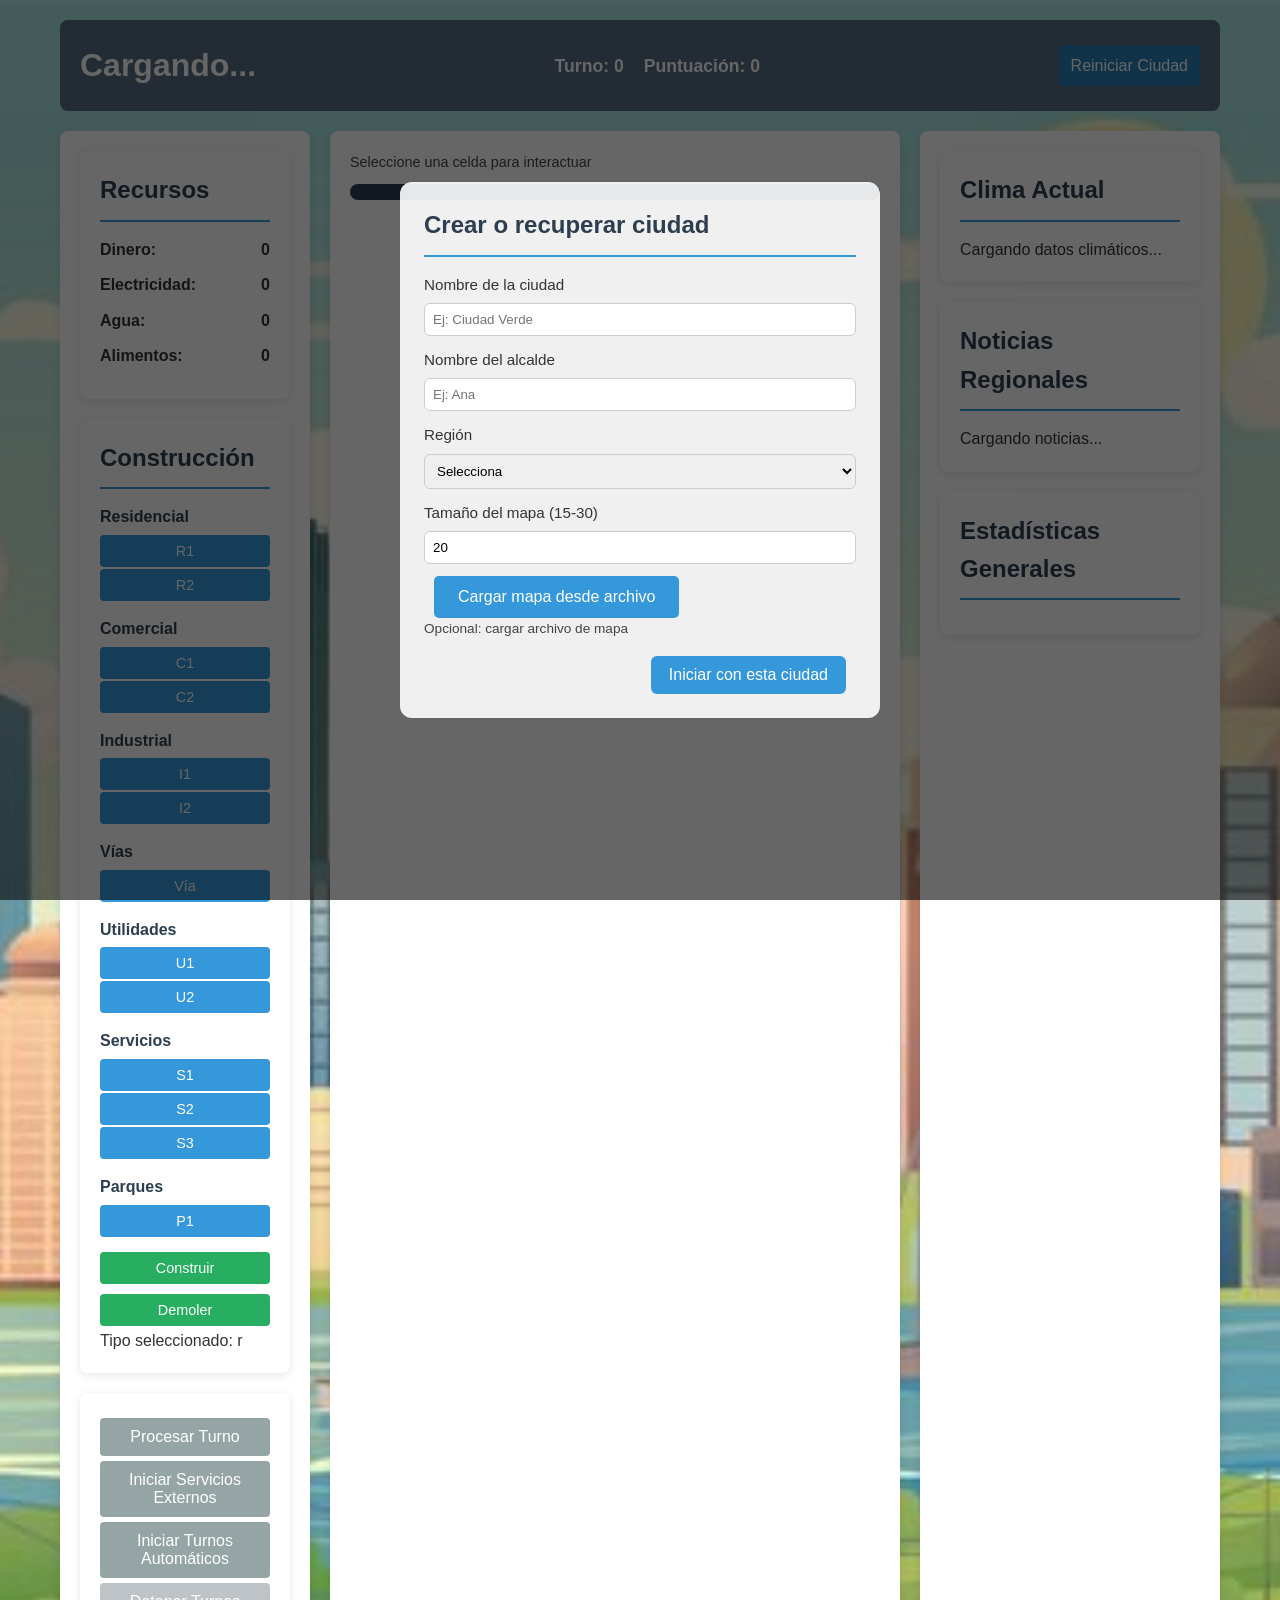
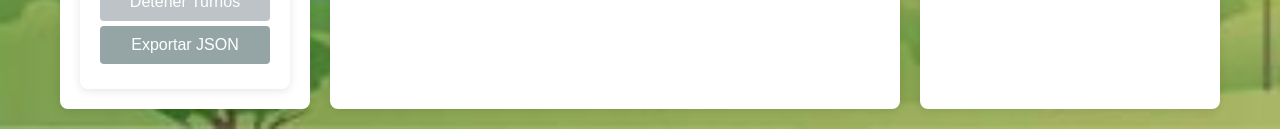
==== commit 6e116361: "construccion en el mapa" ====
--- a/presentacion/vistas/index.html
+++ b/presentacion/vistas/index.html
@@ -40,6 +40,9 @@
         </section>
     </main>
 
-    <script type="module" src="setupController.js"></script>
+    <script>
+        // Página de entrada redirecciona directamente a la versión unificada game.html
+        window.location.replace('game.html');
+    </script>
 </body>
 </html>
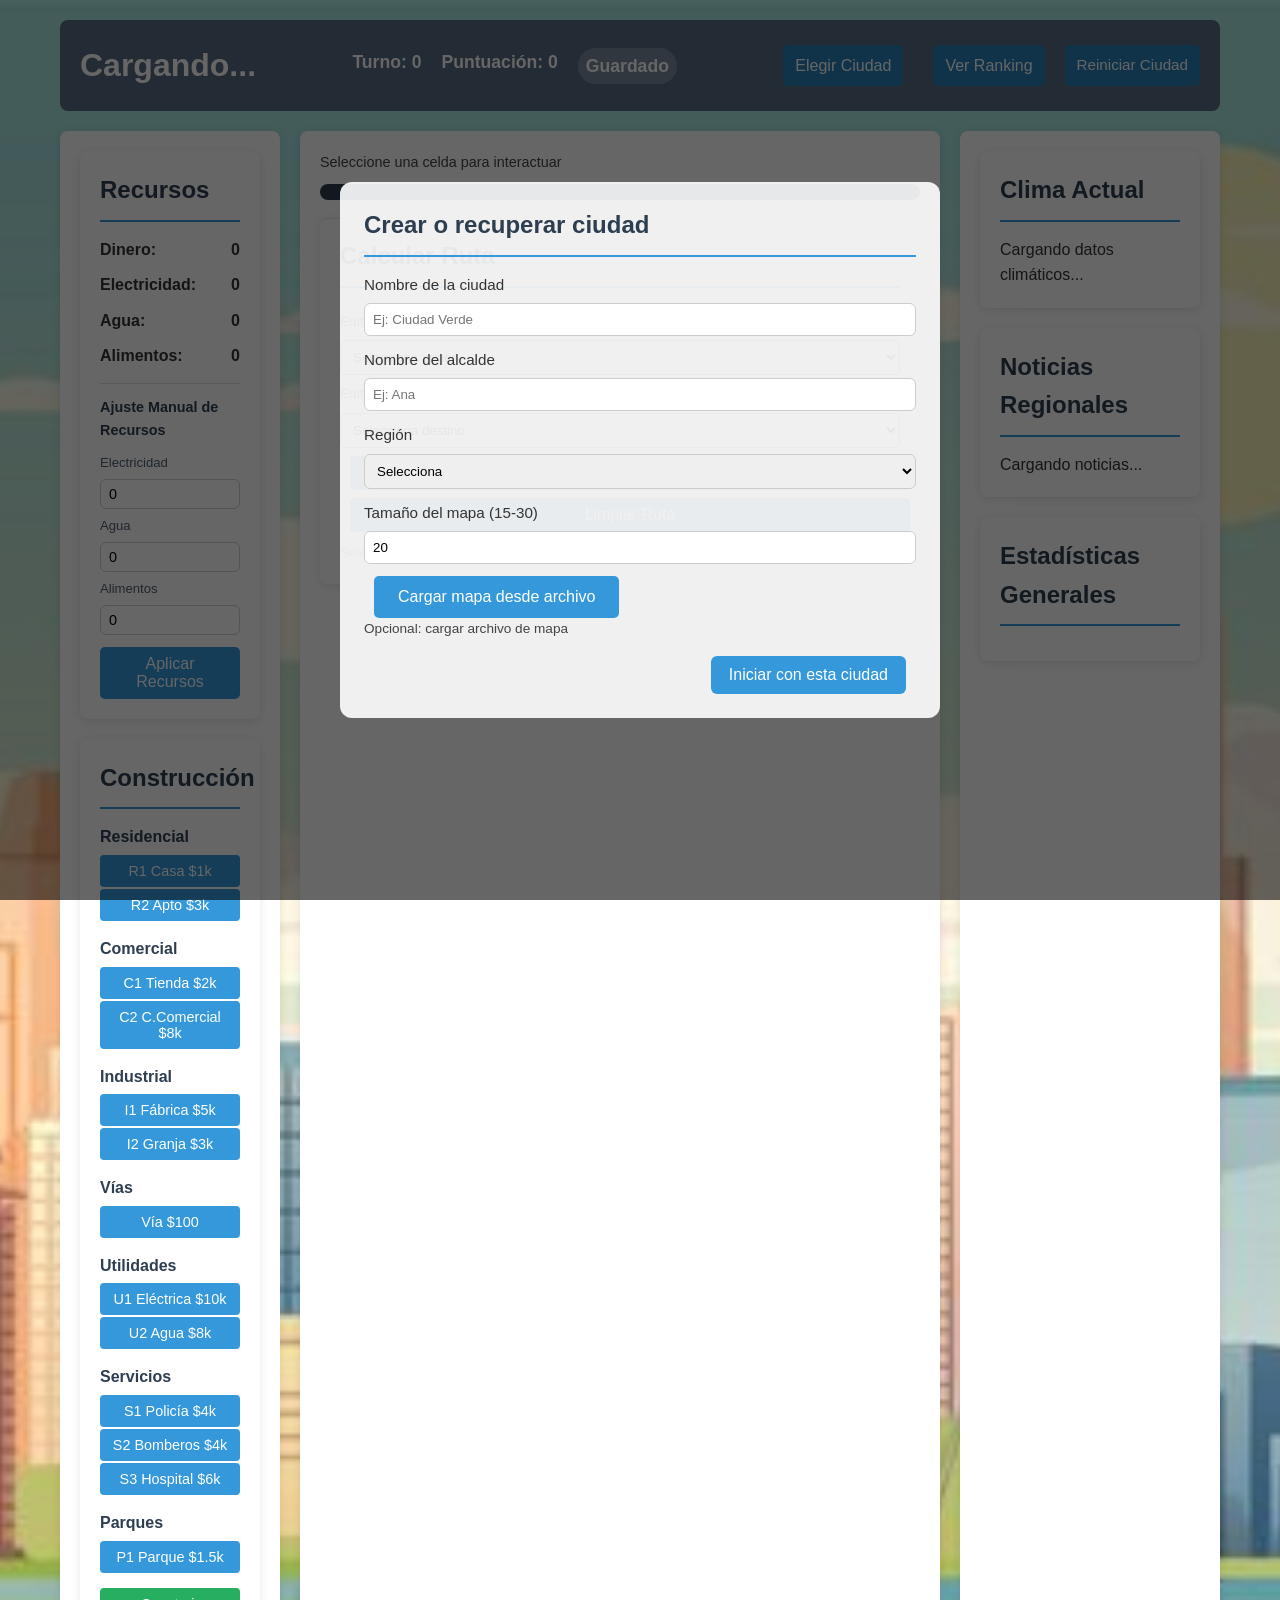
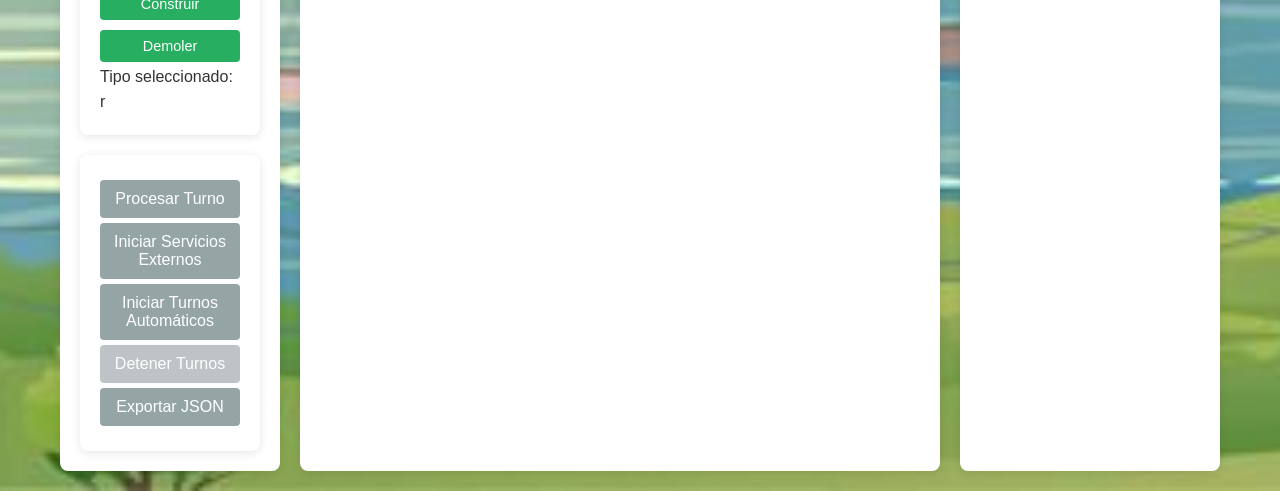
==== commit 07a3a30e: "Revisión exhaustiva del proyecto e historias de usuario" ====
--- a/presentacion/vistas/index.html
+++ b/presentacion/vistas/index.html
@@ -40,9 +40,7 @@
         </section>
     </main>
 
-    <script>
-        // Página de entrada redirecciona directamente a la versión unificada game.html
-        window.location.replace('game.html');
-    </script>
+    <script src="index-redirect.js"></script>
+
 </body>
 </html>
--- a/presentacion/estilos/setup.css
+++ b/presentacion/estilos/setup.css
@@ -77,3 +77,50 @@
     font-size: 0.9rem;
     min-height: 28px;
 }
+
+/* Estilos para crear_ciudad.html */
+.crear-ciudad-container {
+    min-height: 100vh;
+    display: flex;
+    justify-content: center;
+    align-items: center;
+    padding: 24px;
+}
+
+.crear-ciudad-main {
+    width: min(620px, 90%);
+}
+
+.crear-ciudad-modal {
+    background: rgba(15, 45, 75, 0.95);
+    border-radius: 12px;
+    padding: 28px;
+    box-shadow: 0 12px 30px rgba(0, 0, 0, 0.35);
+    border: 1px solid rgba(177, 211, 234, 0.25);
+}
+
+.crear-ciudad-title {
+    color: #ffd85b;
+    text-align: center;
+    margin-bottom: 16px;
+}
+
+.mapa-carga {
+    margin-top: 8px;
+    display: flex;
+    flex-wrap: wrap;
+    gap: 10px;
+    align-items: center;
+}
+
+.input-hidden {
+    display: none;
+}
+
+.modal-actions--spread {
+    display: flex;
+    justify-content: space-between;
+    gap: 10px;
+    margin-top: 14px;
+}
+
